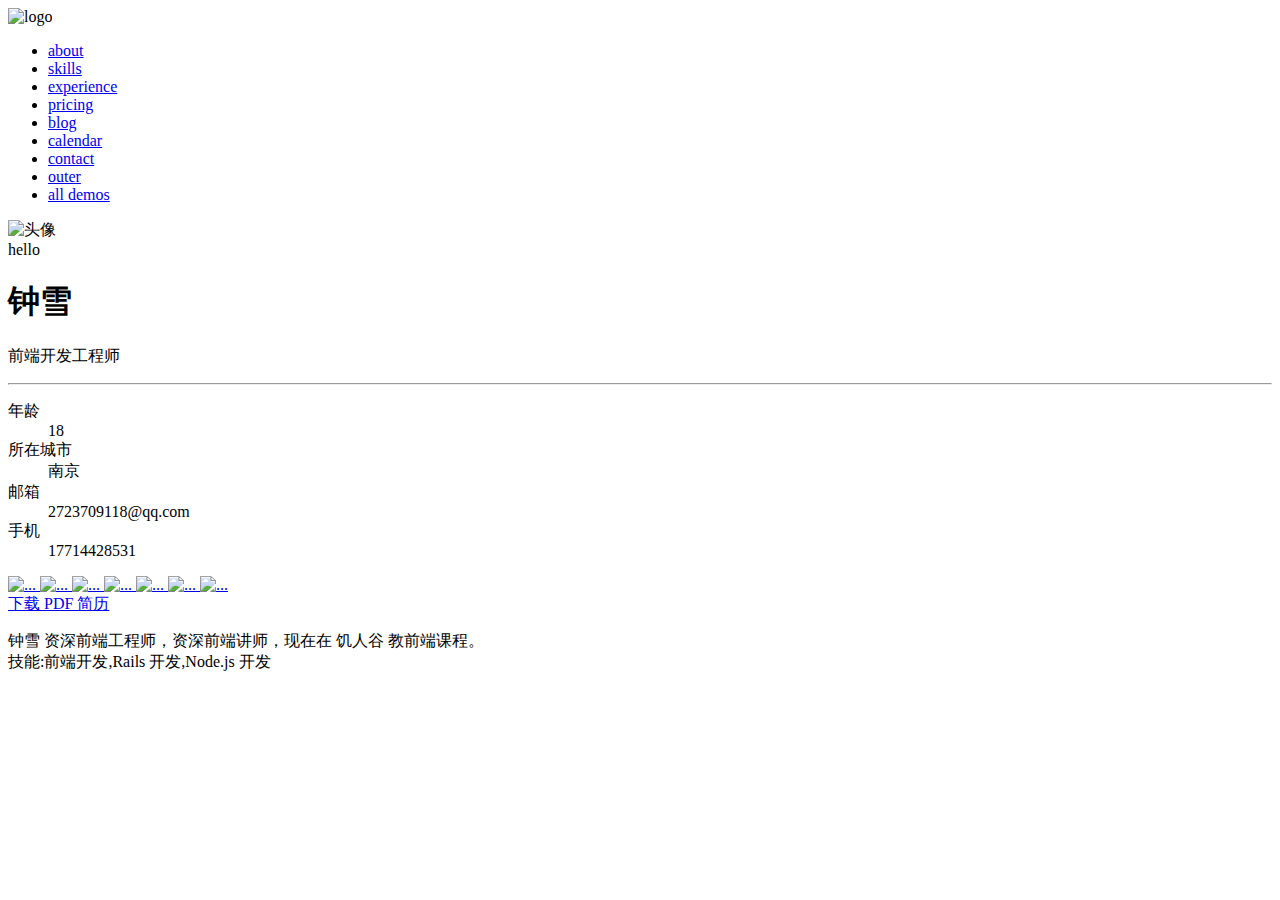
==== resume/index.html @ c3296333 "钟雪的个人简历" ====
<!DOCTYPE html>
<html> 
 <head>
  <title>钟雪的个人简历</title> 
 </head>
 <body>
	<div class="topnavbar">
	 <img src="#" alt="logo"/>
	  <nav>
		 <ul>
			 <li><a href="#">about</a></li>
			 <li><a href="#">skills</a></li>
			 <li><a href="#">experience</a></li>
			 <li><a href="#">pricing</a></li>
			 <li><a href="#">blog</a></li>
			 <li><a href="#">calendar</a></li>
			 <li><a href="#">contact</a></li>
			 <li><a href="#">outer</a></li>
			 <li><a href="#">all demos</a></li>
		 </ul>
	 </nav>
	</div>
	<div class="banner" style="background-image: url(#)"></div>
<main>
	<div class="card">
	 <div class="picture">
	  <img src="#" alt="头像">
	 </div>
	<div class="text">
		<div class="profile">
			<span class="welcome">hello</span>
		<h1>钟雪</h1>
		<p>前端开发工程师</p>
		<hr>
		<dl>
			<dt>年龄</dt>
			<dd>18</dd>
			<dt>所在城市</dt>
			<dd>南京</dd>
			<dt>邮箱</dt>
			<dd>2723709118@qq.com</dd>
			<dt>手机</dt>
			<dd>17714428531</dd>
		</dl>
		</div>
  <footer class="media">
	<a href="#"><img src="#" alt="..."</a>
	<a href="#"><img src="#" alt="..."</a>
	<a href="#"><img src="#" alt="..."</a>
	<a href="#"><img src="#" alt="..."</a>
	<a href="#"><img src="#" alt="..."</a>
	<a href="#"><img src="#" alt="..."</a>
	<a href="#"><img src="#" alt="..."</a>
 </footer>
	</div>
	 </div>
	  <a class="button" href="#">下载 PDF 简历</a>
	   <p>
		钟雪 资深前端工程师，资深前端讲师，现在在 饥人谷 教前端课程。<br>
        技能:前端开发,Rails 开发,Node.js 开发
	   </p>
  </main>
 </body>
</html>
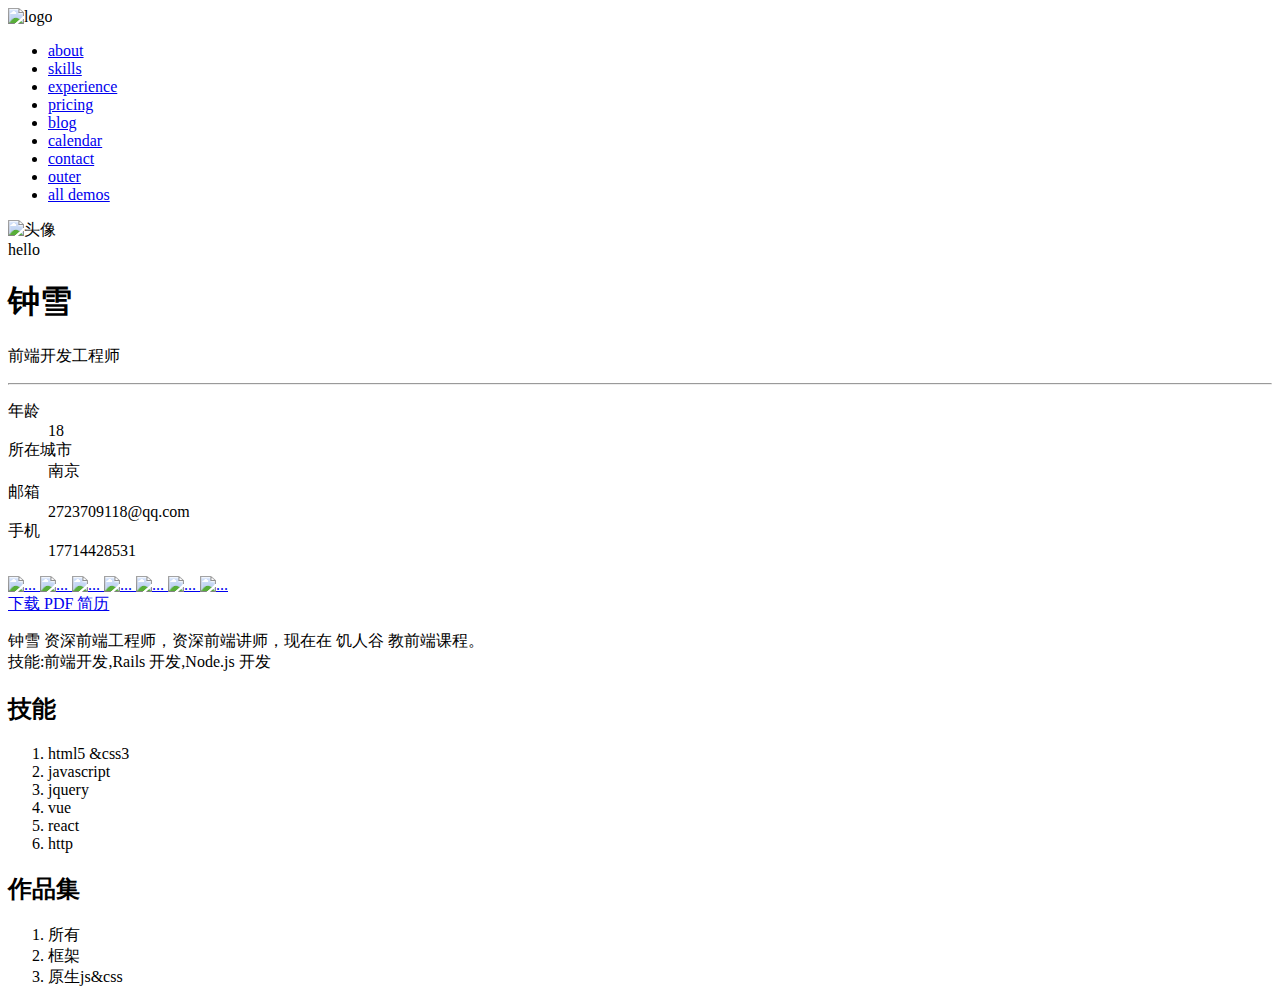
==== commit 6ba56a7b: "钟雪的个人简历" ====
--- a/resume/index.html
+++ b/resume/index.html
@@ -60,5 +60,31 @@
         技能:前端开发,Rails 开发,Node.js 开发
 	   </p>
   </main>
+  <section>
+	<h2>技能</h2>
+	<ol>
+		<li>html5 &amp;css3</li>
+		<li>javascript</li>
+		<li>jquery</li>
+		<li>vue</li>
+		<li>react</li>
+		<li>http</li>
+	</ol>
+  </section>
+  <section>
+	<h2>作品集</h2>
+	<nav>
+		<ol>
+			<li>所有</li>
+			<li>框架</li>
+			<li>原生js&amp;css</li>
+		</ol>
+		<div class="jobs">
+			<div class="big"></div>
+			<div class="small"></div>
+			<div class="small"></div>
+		</div>
+	</nav>
+  </section>
  </body>
 </html>
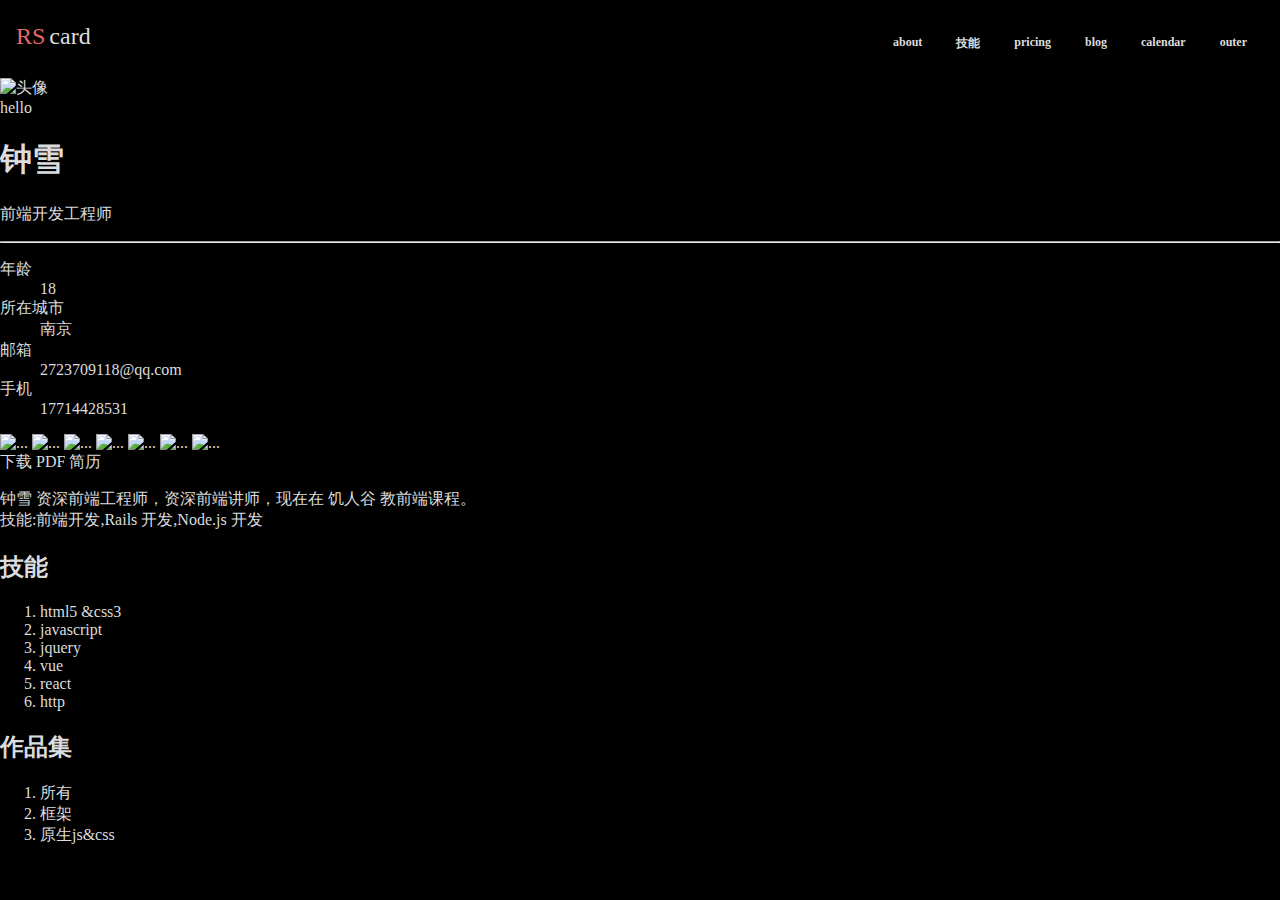
==== commit d8e59218: "钟雪的简历css" ====
--- a/resume/index.html
+++ b/resume/index.html
@@ -2,21 +2,24 @@
 <html> 
  <head>
   <title>钟雪的个人简历</title> 
+  <link rel="stylesheet" href="./a.css">
  </head>
- <body>
-	<div class="topnavbar">
-	 <img src="#" alt="logo"/>
-	  <nav>
-		 <ul>
-			 <li><a href="#">about</a></li>
-			 <li><a href="#">skills</a></li>
-			 <li><a href="#">experience</a></li>
-			 <li><a href="#">pricing</a></li>
-			 <li><a href="#">blog</a></li>
-			 <li><a href="#">calendar</a></li>
-			 <li><a href="#">contact</a></li>
-			 <li><a href="#">outer</a></li>
-			 <li><a href="#">all demos</a></li>
+ <body >
+	<div class="topNavBar clearfix" >
+	 <a class="logo" href="#" alt="logo" style="float: left;">
+	  <span class="rs">RS</span><span class="card">card</span>
+	</a>
+	   <nav style="float: right;">
+		 <ul  class="clearfix">
+			 <li ><a href="#">about</a></li>
+			 <li ><a href="#">技能</a></li>
+			 
+			 <li ><a href="#">pricing</a></li>
+			 <li ><a href="#">blog</a></li>
+			 <li ><a href="#">calendar</a></li>
+			 
+			 <li ><a href="#">outer</a></li>
+			 
 		 </ul>
 	 </nav>
 	</div>
--- a/resume/a.css
+++ b/resume/a.css
@@ -0,0 +1,61 @@
+body{
+    background-color: black;
+    color: #DBDCDD;
+    margin: 0;
+}
+a{
+    color:inherit ;
+    text-decoration: none;
+}
+.clearfix::after{
+    content: "";
+    display: block;
+    clear: both;
+}
+
+.topNavBar>nav>ul{
+    list-style: none;
+    margin: 0;
+    padding: 0;
+}
+.topNavBar>nav>ul>li{
+    float: left;
+    margin-left: 17px;
+    margin-right: 17px;
+}
+.topNavBar>nav>ul>li>a{
+font-size: 12px;
+color: #DBDCDD;
+font-weight: bold;
+border-bottom: 3px solid transparent;
+border-top: 3px solid transparent;
+padding-top: 5px;
+padding-bottom: 3px;
+display: block;
+}
+.topNavBar>nav>ul>li>a:hover{
+    border-bottom: 3px solid #e6686a;
+}
+.topNavBar .logo{
+    font-size: 24px;
+    font-family: "Arial Black";
+    padding-top: 3px;
+  padding-bottom: 3px;
+}
+.topNavBar .logo .rs{
+  margin-right: 4px;
+  color: #E6686A;
+}
+.topNavBar .logo .card{
+  color: #DBDCDD;
+  
+}
+.topNavBar nav{
+    padding-top: 7px;
+}
+.topNavBar{
+    padding-top: 20px;
+    padding-bottom: 20px;
+    padding-left: 16px;
+    padding-right: 16px;
+}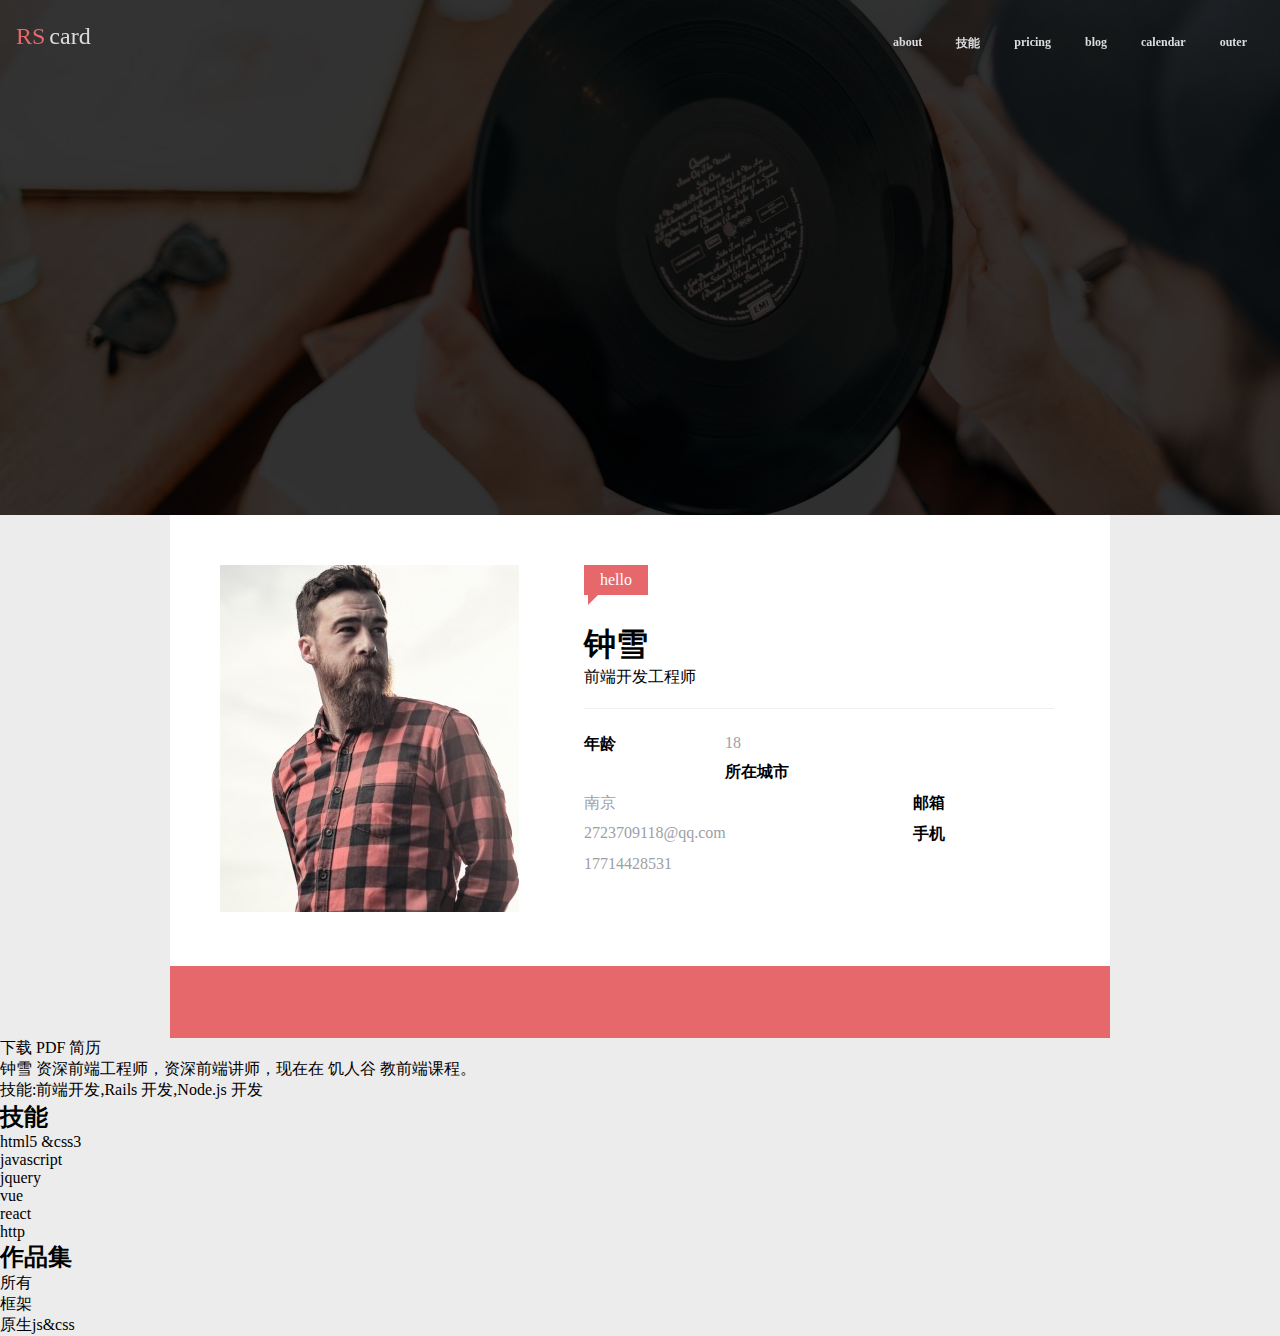
==== commit 3fc3143e: "钟雪的简历css更新" ====
--- a/resume/index.html
+++ b/resume/index.html
@@ -1,61 +1,81 @@
 <!DOCTYPE html>
 <html> 
- <head>
-  <title>钟雪的个人简历</title> 
-  <link rel="stylesheet" href="./a.css">
- </head>
- <body >
-	<div class="topNavBar clearfix" >
-	 <a class="logo" href="#" alt="logo" style="float: left;">
-	  <span class="rs">RS</span><span class="card">card</span>
-	</a>
-	   <nav style="float: right;">
-		 <ul  class="clearfix">
-			 <li ><a href="#">about</a></li>
-			 <li ><a href="#">技能</a></li>
-			 
-			 <li ><a href="#">pricing</a></li>
-			 <li ><a href="#">blog</a></li>
-			 <li ><a href="#">calendar</a></li>
-			 
-			 <li ><a href="#">outer</a></li>
-			 
-		 </ul>
-	 </nav>
+  <head>
+    <title>钟雪的个人简历</title> 
+     <link rel="stylesheet" href="./a.css">
+	   <script src="//at.alicdn.com/t/c/font_4189023_jc6qu255n2.js"></script>
+	      <style type="text/css">
+		    .icon {
+		   width: 1em; height: 1em;
+		   vertical-align: -0.15em;
+		   fill: currentColor;
+		   overflow: hidden;
+		    }
+		 
+          </style>
+  </head>
+
+<body >
+	<div class="topNavBar" >
+	  <div class="topNavBar-inner clearfix">
+	     <a class="logo" href="#" alt="logo" style="float: left;">
+			<span class="rs">RS</span><span class="card">card</span>
+	     </a>
+		  <nav style="float: right;">
+			<ul  class="clearfix">
+				<li ><a href="#">about</a></li>
+				<li ><a href="#">技能</a></li>
+				
+				<li ><a href="#">pricing</a></li>
+				<li ><a href="#">blog</a></li>
+				<li ><a href="#">calendar</a></li>
+				
+				<li ><a href="#">outer</a></li>
+				
+			</ul>
+		</nav>
+	  </div>
+	   
 	</div>
-	<div class="banner" style="background-image: url(#)"></div>
+	     <div class="banner" >
+		  <div class="mask"></div>
+	     </div>
 <main>
-	<div class="card">
-	 <div class="picture">
-	  <img src="#" alt="头像">
-	 </div>
-	<div class="text">
-		<div class="profile">
-			<span class="welcome">hello</span>
-		<h1>钟雪</h1>
-		<p>前端开发工程师</p>
-		<hr>
-		<dl>
-			<dt>年龄</dt>
-			<dd>18</dd>
-			<dt>所在城市</dt>
-			<dd>南京</dd>
-			<dt>邮箱</dt>
-			<dd>2723709118@qq.com</dd>
-			<dt>手机</dt>
-			<dd>17714428531</dd>
-		</dl>
-		</div>
+	 <div class="userCard">
+		<div class="pictureAndText clearfix">
+			<div class="picture">
+	           <img src="./img/avatar.jpg" width=299 height=347 alt="头像">
+	        </div>
+	     <div class="text">
+			 <span class="welcome">hello
+				<span class="triangle"></span>
+			 </span>
+		      <h1>钟雪</h1>
+		        <p>前端开发工程师</p>
+		        <hr>
+		      <dl>
+			    <dt>年龄</dt>
+			    <dd>18</dd>
+			    <dt>所在城市</dt>
+			    <dd>南京</dd>
+			    <dt>邮箱</dt>
+			    <dd>2723709118@qq.com</dd>
+			    <dt>手机</dt>
+			    <dd>17714428531</dd>
+		      </dl>
+		 </div>
+     </div>
   <footer class="media">
-	<a href="#"><img src="#" alt="..."</a>
-	<a href="#"><img src="#" alt="..."</a>
-	<a href="#"><img src="#" alt="..."</a>
-	<a href="#"><img src="#" alt="..."</a>
-	<a href="#"><img src="#" alt="..."</a>
-	<a href="#"><img src="#" alt="..."</a>
-	<a href="#"><img src="#" alt="..."</a>
+	<a href="#"><svg class="icon" aria-hidden="true">
+		<use xlink:href="#icon-weichat"></use>
+	   </svg></a>
+	<a href="#"><svg class="icon" aria-hidden="true">
+		<use xlink:href="#icon-QQ"></use>
+	   </svg></a>
+	<a href="#"><svg class="icon" aria-hidden="true">
+		<use xlink:href="#icon-weibo"></use>
+	   </svg></a>
  </footer>
-	</div>
 	 </div>
 	  <a class="button" href="#">下载 PDF 简历</a>
 	   <p>
@@ -76,18 +96,18 @@
   </section>
   <section>
 	<h2>作品集</h2>
-	<nav>
-		<ol>
+	  <nav>
+		 <ol>
 			<li>所有</li>
 			<li>框架</li>
 			<li>原生js&amp;css</li>
-		</ol>
-		<div class="jobs">
-			<div class="big"></div>
-			<div class="small"></div>
-			<div class="small"></div>
-		</div>
-	</nav>
+		 </ol>
+		   <div class="jobs">
+			  <div class="big"></div>
+			  <div class="small"></div>
+			  <div class="small"></div>
+		   </div>
+	 </nav>
   </section>
  </body>
 </html>
--- a/resume/a.css
+++ b/resume/a.css
@@ -1,29 +1,54 @@
 body{
-    background-color: black;
-    color: #DBDCDD;
+    background-color: #ECECEC;
+    color: black;
     margin: 0;
 }
 a{
     color:inherit ;
     text-decoration: none;
 }
+*{
+    margin: 0;padding: 0;
+}
+hr{
+    height: 0;
+    border: none;
+    border-top: 1px solid #EFEFEF;
+
+}
 .clearfix::after{
     content: "";
     display: block;
     clear: both;
 }
+.topNavBar{
+    padding-top: 20px;
+    padding-bottom: 20px;
+    padding-left: 0px;
+    padding-right: 0px;
+    position: fixed;
+    top: 0;
+    left: 0;
+    width: 100%;
+}
+.topNavBar-inner{
+    padding: 0 16px;
 
-.topNavBar>nav>ul{
+}
+.topNavBar nav{
+        padding-top: 7px;
+}
+.topNavBar nav>ul{
     list-style: none;
     margin: 0;
     padding: 0;
 }
-.topNavBar>nav>ul>li{
+.topNavBar nav>ul>li{
     float: left;
     margin-left: 17px;
     margin-right: 17px;
 }
-.topNavBar>nav>ul>li>a{
+.topNavBar nav>ul>li>a{
 font-size: 12px;
 color: #DBDCDD;
 font-weight: bold;
@@ -33,7 +58,7 @@
 padding-bottom: 3px;
 display: block;
 }
-.topNavBar>nav>ul>li>a:hover{
+.topNavBar nav>ul>li>a:hover{
     border-bottom: 3px solid #e6686a;
 }
 .topNavBar .logo{
@@ -48,14 +73,91 @@
 }
 .topNavBar .logo .card{
   color: #DBDCDD;
-  
+  }
+.banner{
+    height: 515px;
+    background-image: url(./img/rs-cover.jpg);
+    background-position: center center;
+    background-size: cover;
 }
-.topNavBar nav{
-    padding-top: 7px;
+.banner .mask{
+    height: 515px;
+    background-color: rgba(0, 0, 0,0.8);
 }
-.topNavBar{
-    padding-top: 20px;
-    padding-bottom: 20px;
-    padding-left: 16px;
-    padding-right: 16px;
+.userCard{
+    max-width: 940px;
+    margin-left: auto;
+    margin-right: auto;
+    background-color: #FFFFFF;
+}
+.userCard .welcome{
+    background-color: #E6686A;
+    color: white;
+    display: inline-block;
+    padding: 4px 16px;
+    line-height: 22px;
+    position: relative;
+    margin-bottom: 10px;
+
+}
+.userCard .welcome .triangle{
+    display: block;
+  border: 10px solid transparent;
+  width: 0px;
+  border-left-color:#E6686A;
+  border-top-width:0px;
+  position: absolute;
+  left:4px;
+  top: 100%;
+}
+.userCard .picture{
+    float: left;
+}
+.userCard .text{
+    float: left;
+    margin-left: 65px;
+    width: 470px;
+}
+.userCard .text h1{
+    margin-top:18px ;
+}
+.userCard .text hr{
+    margin: 20px 0px;
+}
+.userCard .pictureAndText{
+   padding: 50px; 
+}
+.userCard dl dt,
+.userCard dl dd{
+    float: left;
+    padding: 5px 0px;
+}
+.userCard dl dt{
+    width: 30%;
+    font-weight: bold ;
+}
+.userCard dl dd{
+    width: 70%;
+    color: #9da0a7;
+}
+.userCard > footer.media{
+    background: #E6686A;
+    text-align: center;
+}
+.userCard > footer.media >a{
+    display: inline-block;
+    width: 40px;
+    padding: 5px 0;
+    line-height: 30px;
+    border-radius: 50%; 
+    margin: 16px 16px;
+}
+.userCard > footer.media >a:hover{
+    background: #cf5d5f;;
+}
+.userCard svg{
+    width: 30px;
+    height: 30px;
+    fill: white;
+    vertical-align:top
 }